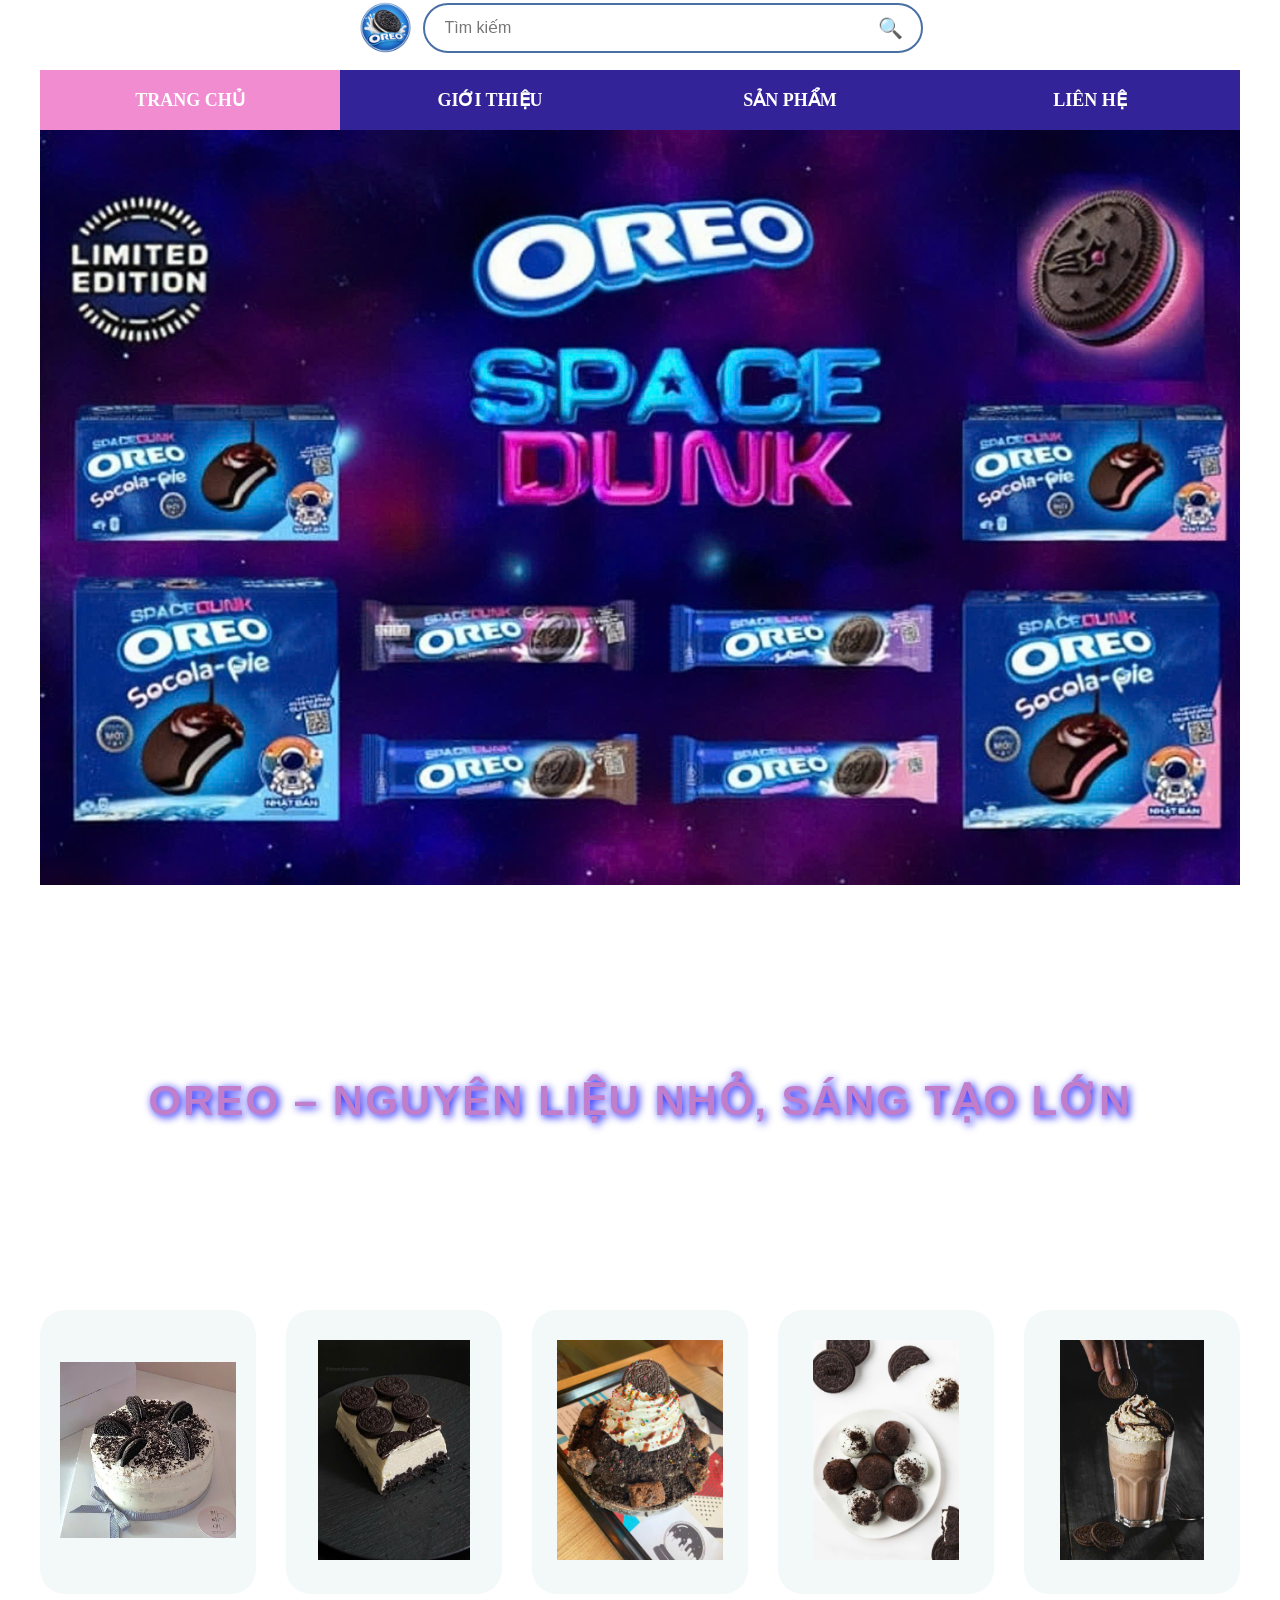
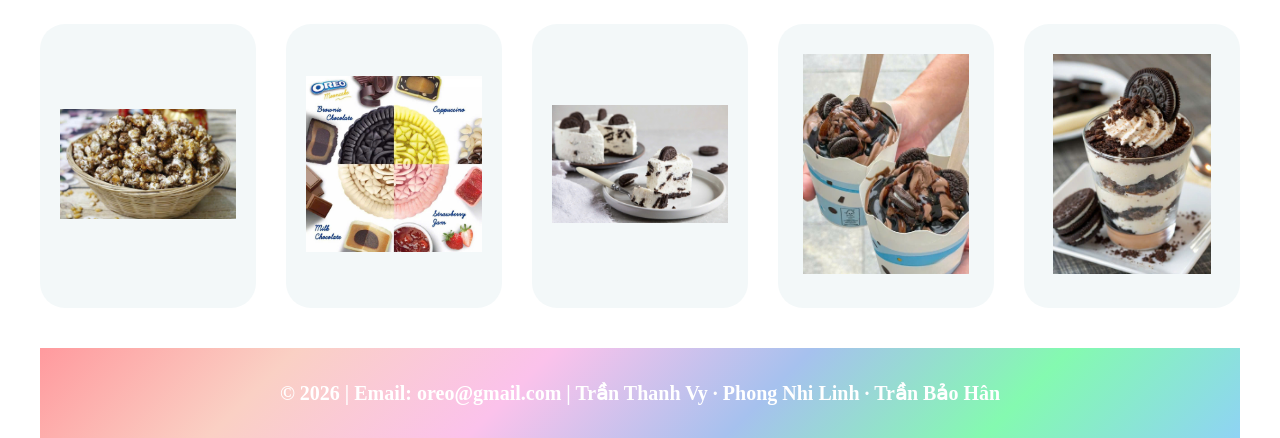
==== index.html @ ffbd2dd5 "Add files via upload" ====
<!doctype html>
<html>
<head>
	
<meta charset="utf-8">
<meta name="viewport" content="width=device-width, initial-scale=1.0">
<title>Oreo-Trang chủ</title>
	<link rel="icon" type="image/png" href="images/logo-oreo.png">
	<link rel="stylesheet" type="text/css" href="dinhdangoreotrang1.css">
	<script language="javascript" src="kiemtraoreotrang1.js"></script>

</head>

<body>
		<div class="search-wrap">
   	 <img src="images/logo-oreo.png" alt="logo">

		<div class="search-box">
    	<input type="text" placeholder="Tìm kiếm">
    	<button>
       	 	🔍
    	</button>
		</div>
	</div>	
	<div class="menu-ngang">
				<ul>
					<li><a href="index.html" class="active">TRANG CHỦ</a></li>
					<li><a href="tranggth.html">GIỚI THIỆU</a></li>
					<li><a href="trangsp.html">SẢN PHẨM</a></li>
					<li><a href="tranglh.html">LIÊN HỆ</a></li>
				</ul>
	</div>
<div class="wrapper">
	<div class="header">
	
	
			<div class="banner"></div>
	</div>

	<div class="clear"></div>   
<div class="product-section">
	<h2>
    	Oreo – Nguyên liệu nhỏ, sáng tạo lớn
	</h2>
	
    <div class="product-grid">

        <div class="product-item">
            <img src="images/banhkem.jpg" onclick="openLightbox(this)">
        </div>

        <div class="product-item">
            <img src="images/banh.jpg" onclick="openLightbox(this)">
        </div>

        <div class="product-item">
            <img src="images/bingsuoreo.jpg" onclick="openLightbox(this)">
        </div>

        <div class="product-item">
            <img src="images/oreo ball.jpg" onclick="openLightbox(this)">
        </div>

        <div class="product-item">
            <img src="images/oreo hot chocolate.jpg" onclick="openLightbox(this)">
        </div>

        <div class="product-item">
            <img src="images/bap.jpg" onclick="openLightbox(this)">
        </div>
		<div class="product-item">
            <img src="images/trungthu.jpg" onclick="openLightbox(this)">
        </div>
		<div class="product-item">
            <img src="images/banh kem 1.jpg" onclick="openLightbox(this)">
        </div>
		<div class="product-item">
            <img src="images/kemmmm.jpg" onclick="openLightbox(this)">
        </div>
		<div class="product-item">
            <img src="images/banh 1.jpg" onclick="openLightbox(this)">
        </div>

    	</div>
	 	</div>
	</div>
	
	<div id="lightbox" onclick="closeLightbox()">
    <img id="lightbox-img">
</div>
	<footer>© 2026 | Email: oreo@gmail.com | Trần Thanh Vy · Phong Nhi Linh · Trần Bảo Hân</footer>
	<button id="topBtn" onclick="topBack()">🍪</button>
</body>
</html>
---- dinhdangoreotrang1.css ----
@charset "utf-8";
body 
{
	margin: auto;
    min-height: 100vh;
	width: 1200px;
	overflow-x: auto;
}
.clear
{
	clear: both;
}
.wrapper
{
	width: 100%;
    margin: 0;

}
.header
{
  width: 100%;
}

.banner 
{
  width: 100%;
	max-width: 1300px;
 background-size: cover;
  background-position: center;
	height: auto;
  min-height: 120VH;
  display: flex;
  justify-content: center;
  align-items: center;
  background-image: url("images/banner.jpg");
  background-size: contain;
  background-position: center top;
  background-repeat: no-repeat;
  
	position: relative;
}

@font-face {
    font-family: 'MyBaloo';
    src: url('../fonts/Baloo2-Bold.ttf');
}
h2 {
    width: 100%;
    font-family: 'Poppins', sans-serif;
    text-align: center;
	justify-content: center;
	display: flex;
    font-size: clamp(20px,4vw,42px);
    font-weight: 800;
    position: absolute;
	margin-top: 650px;
	top: 50%;
    transform: translate(-50%, -50%);
	left: 50%;
    color:#C17ECB;
	
    text-shadow: 2px 2px 8px blue;

    letter-spacing: 2px;
    text-transform: uppercase;
	
	@media (max-width: 768px){
    .slogan{
        font-size: 20px;
        width: 95%;
    }
	}
}

@keyframes holo {
    0% { background-position: 0%; }
    100% { background-position: 300%; }
}
* {
    margin: 0;
    padding: 0;
    box-sizing: border-box;
}

.menu-ngang {
    width: 100%;
    height: 60px;
    background:#322398;
}

.menu-ngang ul {
    width: 100%;
    height: 100%;
    display: flex;
	padding: 0;
    list-style: none;
}

/* chia đều */
.menu-ngang li {
    flex: 1;
}

/* link phủ kín ô */
.menu-ngang li a {
    width: 100%;
    height: 100%;
    display: flex;
    justify-content: center;
    align-items: center;
    color: white;
	padding: 0;
    font-size: 18px;
    font-weight: bold;
    text-decoration: none;
    transition: background 0.3s;
}


/* màu hồng lan hết */
.menu-ngang li a:hover,
.menu-ngang li.active a {
    background: #F18CD1;
    color: black;
}

.menu-ngang a{
    text-decoration: none;
    padding: 15px 30px;
    color: white;
    background: #322398;
}

.menu-ngang a:hover{
    background: #F18CD1;
}

.menu-ngang a.active{
    background: #F18CD1;
}

.search-wrap {
  display: flex;
  align-items: center;
  justify-content: center;   /* căn giữa cả cụm */
  gap: 10px;
  margin-bottom: 15px;
}

/* LOGO */
.search-wrap img {
  width: 55px;
  height: auto;
}

/* SEARCH BOX */
.search-box {
  width: 500px;
  height: 50px;

  display: flex;
  align-items: center;

  border: 2px solid #4a6fa5;
  border-radius: 30px;
  background: #fff;
  overflow: hidden;
}

/* INPUT – XOÁ KHUNG VUÔNG */
.search-box input {
  flex: 1;
  height: 100%;

  border: none !important;
  outline: none !important;
  background: transparent !important;
  box-shadow: none !important;

  padding: 0 20px;
  font-size: 16px;

  appearance: none;
  -webkit-appearance: none;
  -moz-appearance: none;
}

/* INPUT KHI FOCUS */
.search-box input:focus {
  border: none !important;
  outline: none !important;
  box-shadow: none !important;
}

/* NÚT SEARCH */
.search-box button {
  width: 60px;
  height: 100%;

  border: none;
  background: transparent;
  cursor: pointer;
  font-size: 20px;
}

/* HIỆU ỨNG HOVER */
.search-box:hover {
  box-shadow: 0 4px 12px rgba(0,0,0,0.15);
}

.product-section {
    width: 1200px;
    padding: 40px 0;
    background: #fff;
}

.product-grid {
    width: 1200px;
    display: grid;
    grid-template-columns: repeat(5, 1fr);
    gap: 30px;
	margin-top: 60px;
}

.product-item {
    background: #f3f8f9;
    border-radius: 25px;
    padding: 30px 20px;
    text-align: center;
}

.product-item img {
    max-width: 100%;
    height: 220px;
    object-fit: contain;
}
#lightbox {
    position: fixed;
    inset: 0;
    display: none;
    justify-content: center;
    align-items: center;
    z-index: 9999;

    background: linear-gradient(
        120deg,
        #00f5ff,
        #a855f7,
        #ff7ad9,
        #00ffcc
    );
    background-size: 400% 400%;
    animation: hologramBG 8s ease infinite;

    backdrop-filter: blur(8px);
}

/* ẢNH PHÓNG TO */
#lightbox img {
    max-width: 75%;
    max-height: 75%;
    border-radius: 22px;

    box-shadow:
        0 0 25px rgba(255,255,255,0.6),
        0 0 60px rgba(168,85,247,0.8),
        0 0 120px rgba(0,245,255,0.6);

    animation: zoomHolo 0.35s ease;
}

/* animation nền hologram */
@keyframes hologramBG {
    0%   { background-position: 0% 50%; }
    50%  { background-position: 100% 50%; }
    100% { background-position: 0% 50%; }
}

/* animation zoom ảnh */
@keyframes zoomHolo {
    from {
        transform: scale(0.6);
        opacity: 0;
    }
    to {
        transform: scale(1);
        opacity: 1;
    }
}

/* hover ảnh ban đầu */
.product-item img {
    cursor: pointer;
    transition: transform 0.3s ease, box-shadow 0.3s ease;
}

#topBtn {
  position: fixed;
  bottom: 25px;
  right: 25px;
  width: 65px;
  height: 65px;
  border-radius: 50%;
  background: rgba(255,255,255,0.6);
  backdrop-filter: blur(10px);
  border: 1px solid rgba(255,255,255,0.4);
  font-size: 20px;
  display: none;
  cursor: pointer;
}

.product-item img:hover {
    transform: scale(1.05);
    box-shadow: 0 10px 25px rgba(168,85,247,0.4);
}

footer
{
	background:linear-gradient(
    135deg,
    #ff9a9e,
    #fad0c4,
    #fbc2eb,
    #a6c1ee,
    #84fab0,
    #8fd3f4
  );
	display: flex;
    justify-content: center;
    align-items: center;
	color: white;
	height: 90px;
	font-size: 20px;
	line-height: 90px;
	font-weight: bold;
}
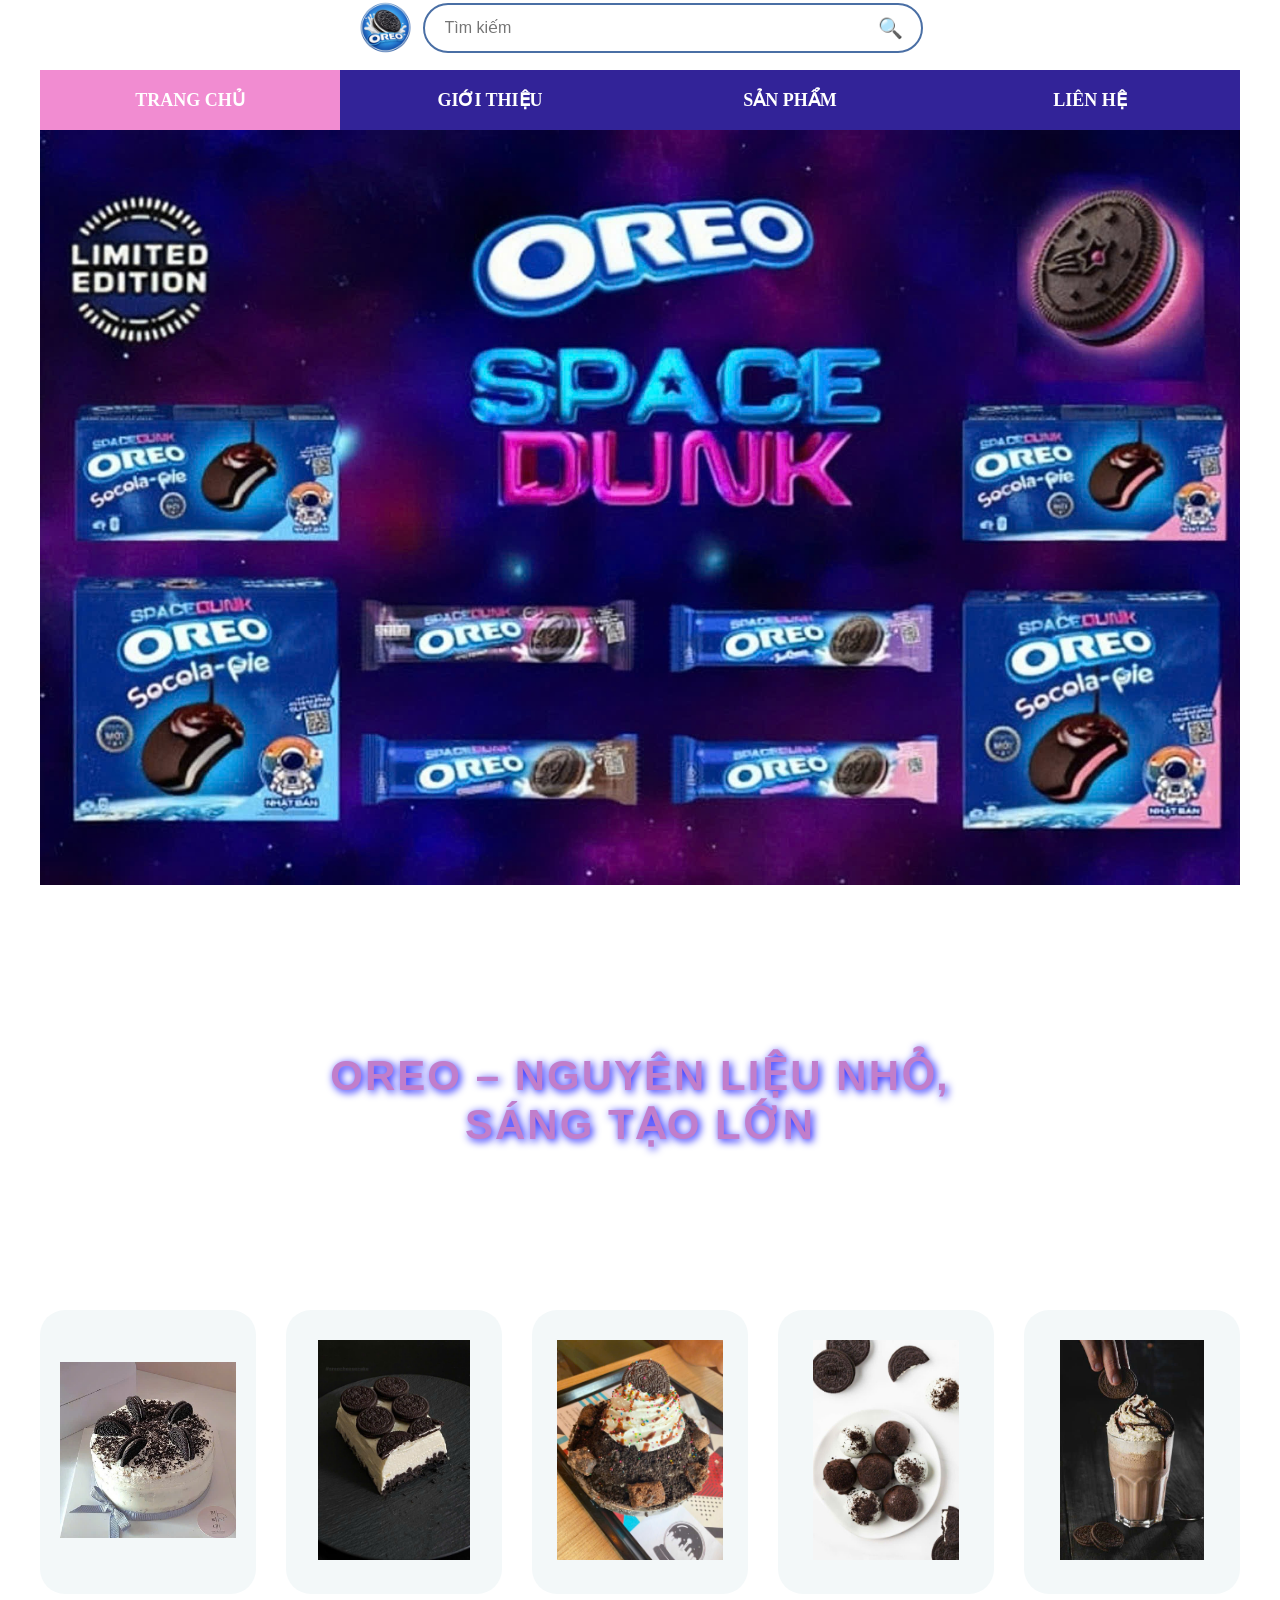
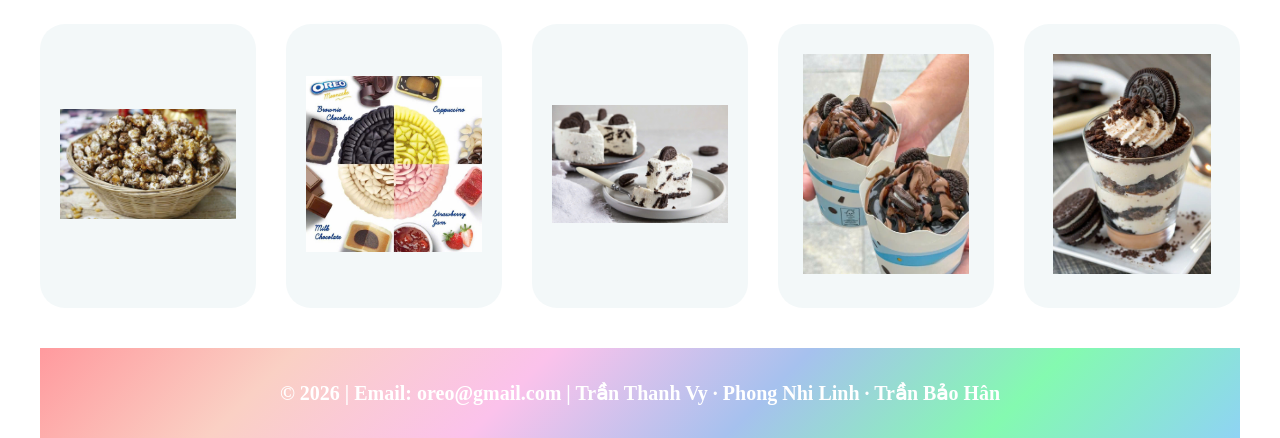
==== commit 1b171450: "Add files via upload" ====
--- a/dinhdangoreotrang1.css
+++ b/dinhdangoreotrang1.css
@@ -45,32 +45,21 @@
     src: url('../fonts/Baloo2-Bold.ttf');
 }
 h2 {
-    width: 100%;
     font-family: 'Poppins', sans-serif;
     text-align: center;
-	justify-content: center;
-	display: flex;
     font-size: clamp(20px,4vw,42px);
     font-weight: 800;
     position: absolute;
+    top: 50%;
+    left: 50%;
 	margin-top: 650px;
-	top: 50%;
     transform: translate(-50%, -50%);
-	left: 50%;
-    color:#C17ECB;
-	
+    color: #C17ECB;
     text-shadow: 2px 2px 8px blue;
-
     letter-spacing: 2px;
     text-transform: uppercase;
-	
-	@media (max-width: 768px){
-    .slogan{
-        font-size: 20px;
-        width: 95%;
-    }
-	}
-}
+}
+
 
 @keyframes holo {
     0% { background-position: 0%; }
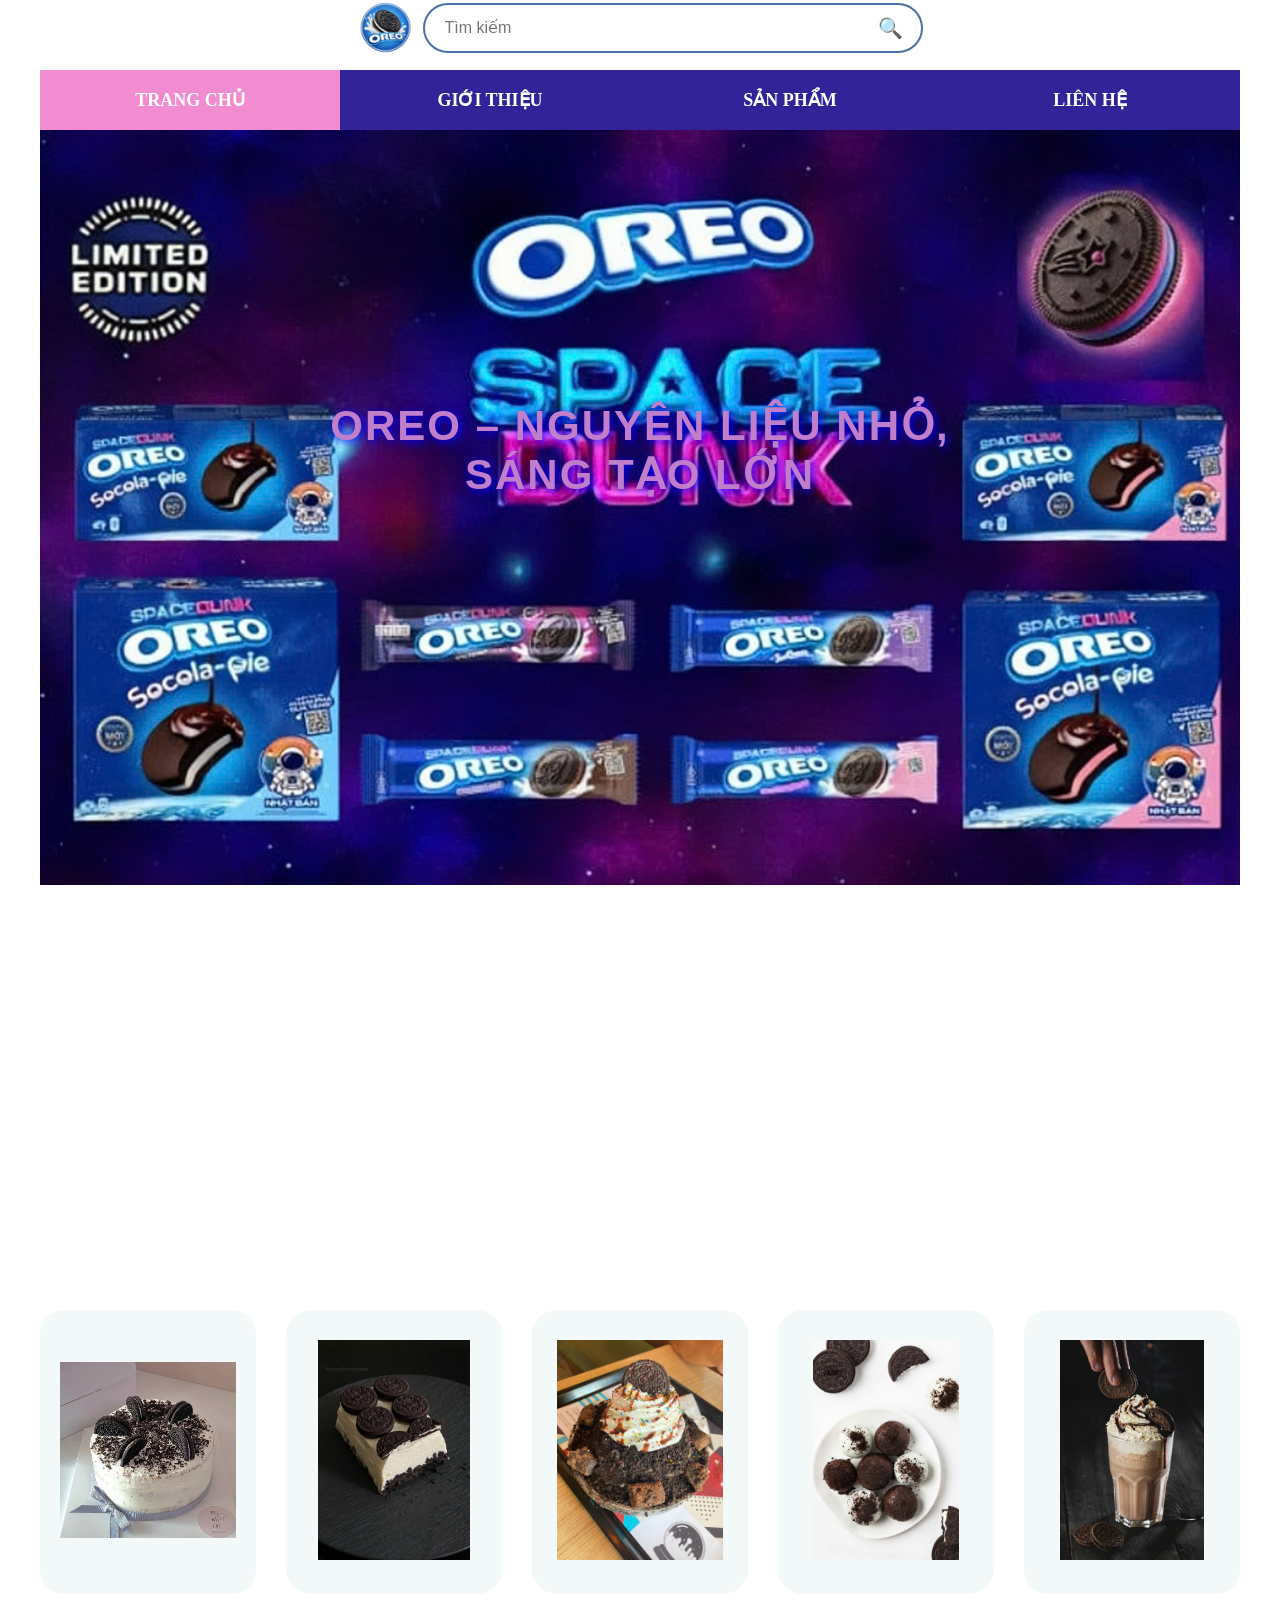
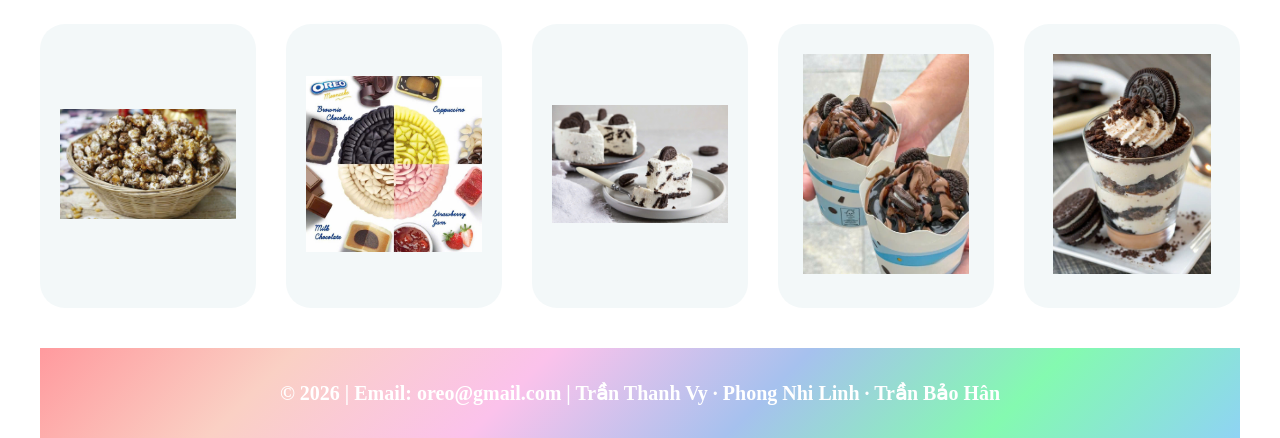
==== commit c8fe3074: "Add files via upload" ====
--- a/index.html
+++ b/index.html
@@ -39,11 +39,12 @@
 
 	<div class="clear"></div>   
 <div class="product-section">
-	<h2>
+	
+	
+    <div class="product-grid">
+		<h2>
     	Oreo – Nguyên liệu nhỏ, sáng tạo lớn
 	</h2>
-	
-    <div class="product-grid">
 
         <div class="product-item">
             <img src="images/banhkem.jpg" onclick="openLightbox(this)">
--- a/dinhdangoreotrang1.css
+++ b/dinhdangoreotrang1.css
@@ -52,7 +52,6 @@
     position: absolute;
     top: 50%;
     left: 50%;
-	margin-top: 650px;
     transform: translate(-50%, -50%);
     color: #C17ECB;
     text-shadow: 2px 2px 8px blue;
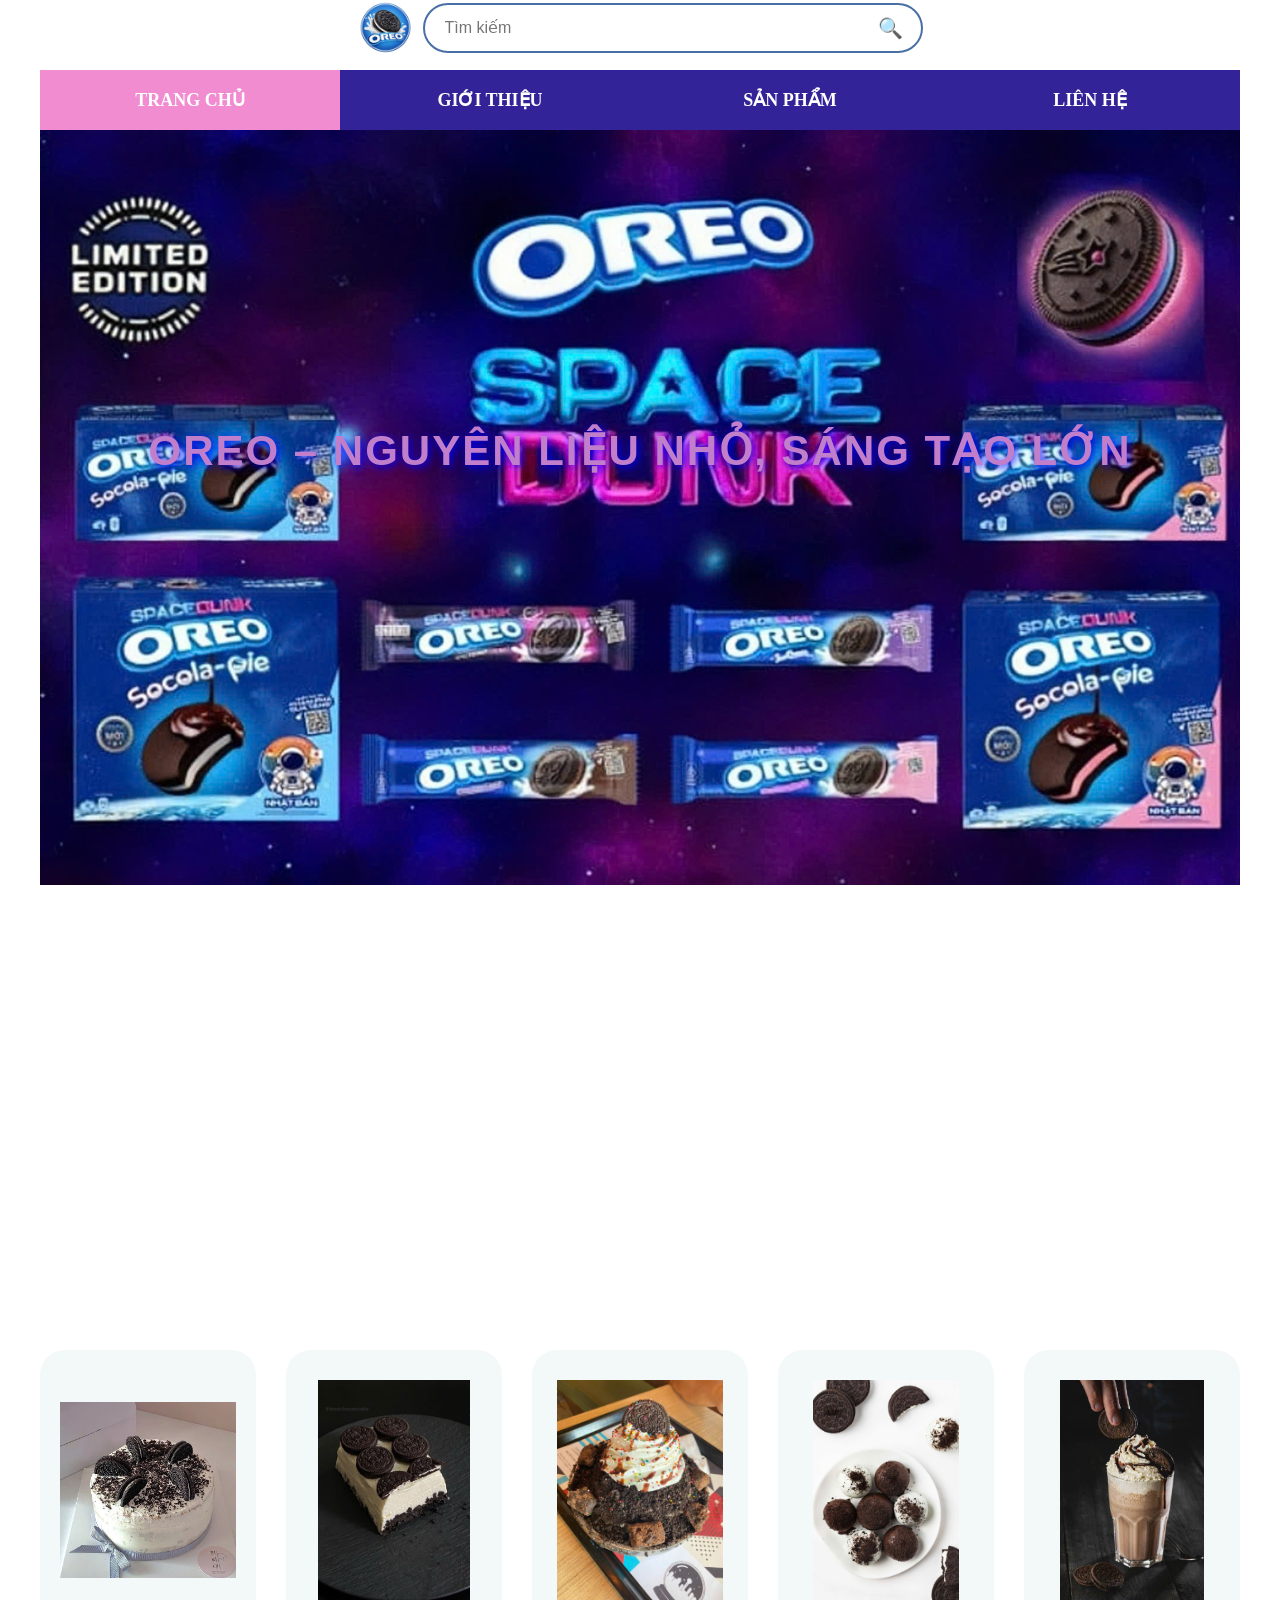
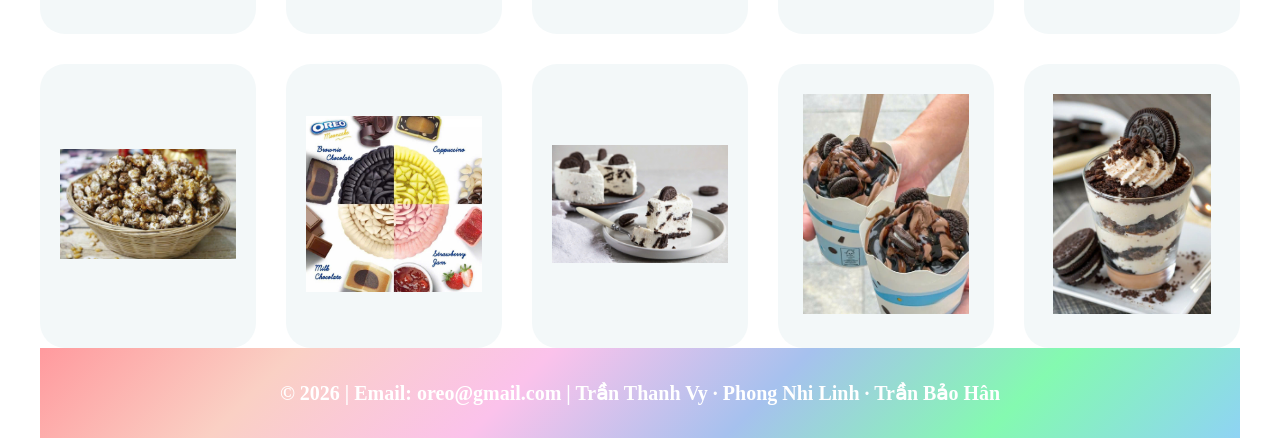
==== commit e1a65a39: "Add files via upload" ====
--- a/index.html
+++ b/index.html
@@ -35,17 +35,16 @@
 	
 	
 			<div class="banner"></div>
+	<div class="product-section">
+		<h2>
+    	Oreo – Nguyên liệu nhỏ, sáng tạo lớn
+		</h2>	 	
+	</div>
 	</div>
 
 	<div class="clear"></div>   
-<div class="product-section">
-	
-	
+
     <div class="product-grid">
-		<h2>
-    	Oreo – Nguyên liệu nhỏ, sáng tạo lớn
-	</h2>
-
         <div class="product-item">
             <img src="images/banhkem.jpg" onclick="openLightbox(this)">
         </div>
@@ -83,7 +82,7 @@
         </div>
 
     	</div>
-	 	</div>
+
 	</div>
 	
 	<div id="lightbox" onclick="closeLightbox()">
--- a/dinhdangoreotrang1.css
+++ b/dinhdangoreotrang1.css
@@ -45,6 +45,7 @@
     src: url('../fonts/Baloo2-Bold.ttf');
 }
 h2 {
+	width: 1200px;
     font-family: 'Poppins', sans-serif;
     text-align: center;
     font-size: clamp(20px,4vw,42px);
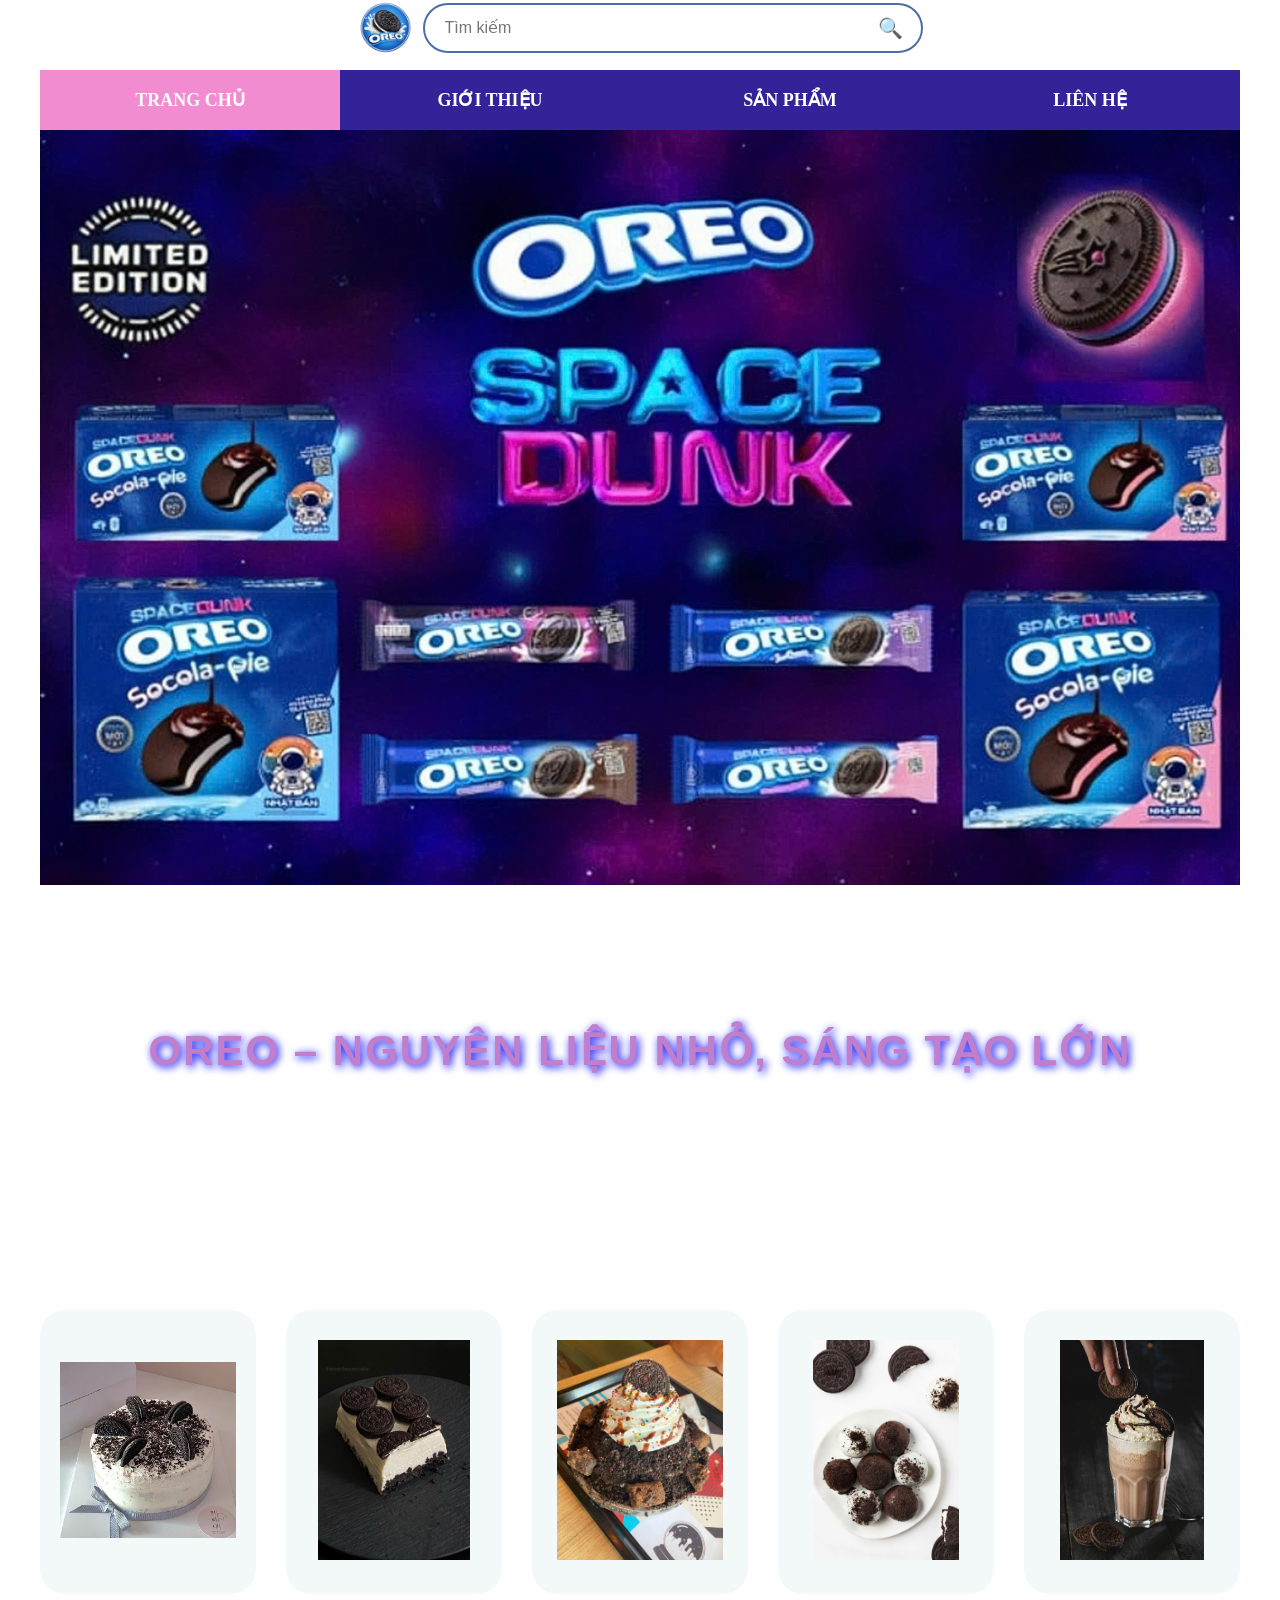
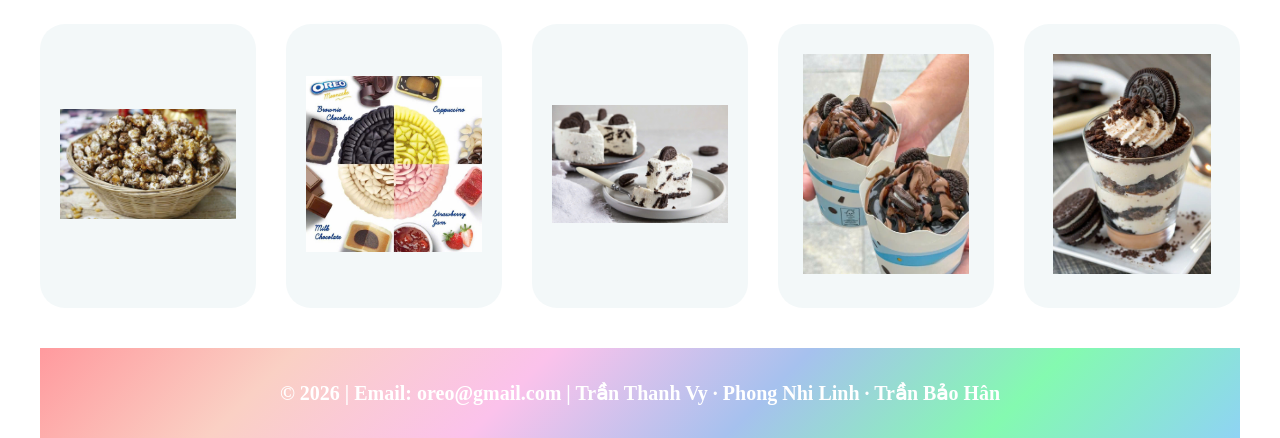
==== commit fd2c6cb9: "Add files via upload" ====
--- a/index.html
+++ b/index.html
@@ -32,18 +32,13 @@
 	</div>
 <div class="wrapper">
 	<div class="header">
-	
-	
 			<div class="banner"></div>
+	</div>
+	<div class="clear"></div>   
 	<div class="product-section">
 		<h2>
     	Oreo – Nguyên liệu nhỏ, sáng tạo lớn
-		</h2>	 	
-	</div>
-	</div>
-
-	<div class="clear"></div>   
-
+		</h2>
     <div class="product-grid">
         <div class="product-item">
             <img src="images/banhkem.jpg" onclick="openLightbox(this)">
@@ -82,7 +77,7 @@
         </div>
 
     	</div>
-
+	</div>
 	</div>
 	
 	<div id="lightbox" onclick="closeLightbox()">
--- a/dinhdangoreotrang1.css
+++ b/dinhdangoreotrang1.css
@@ -50,6 +50,7 @@
     text-align: center;
     font-size: clamp(20px,4vw,42px);
     font-weight: 800;
+	margin-top: 600px;
     position: absolute;
     top: 50%;
     left: 50%;
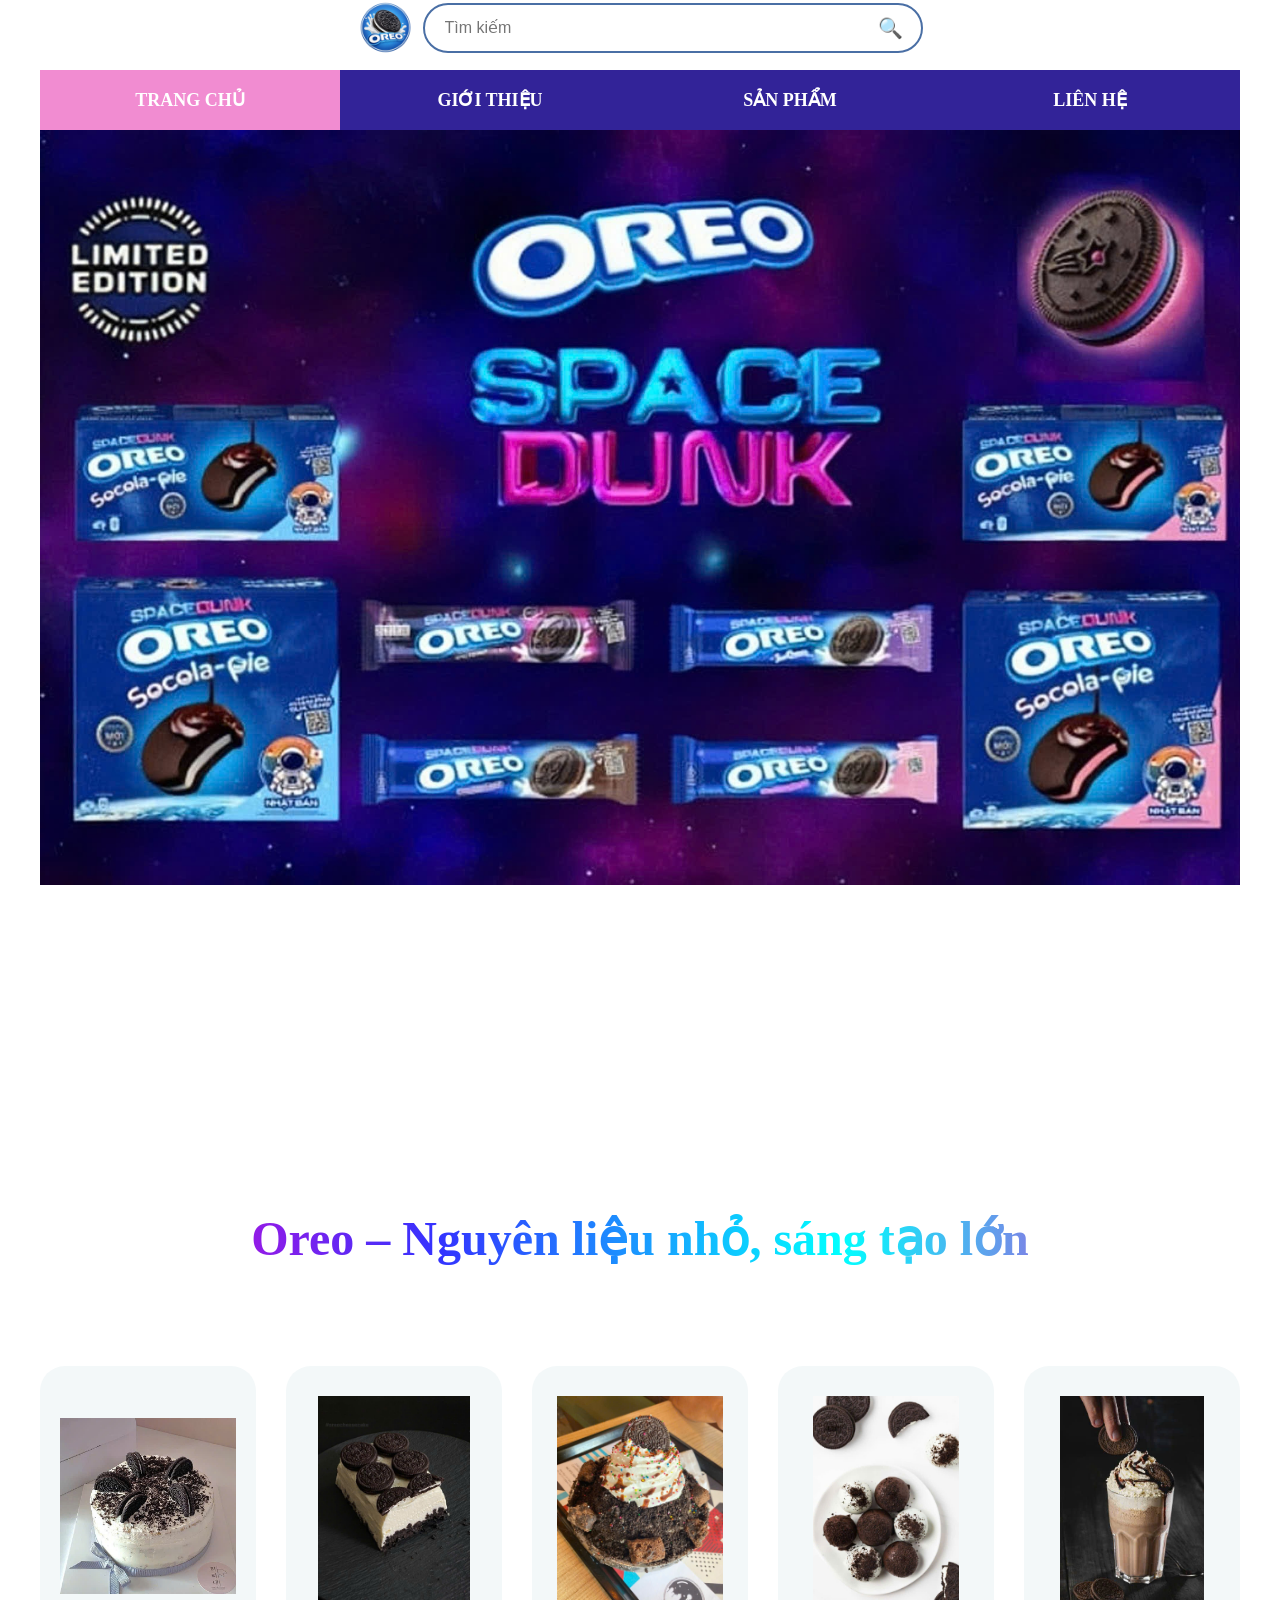
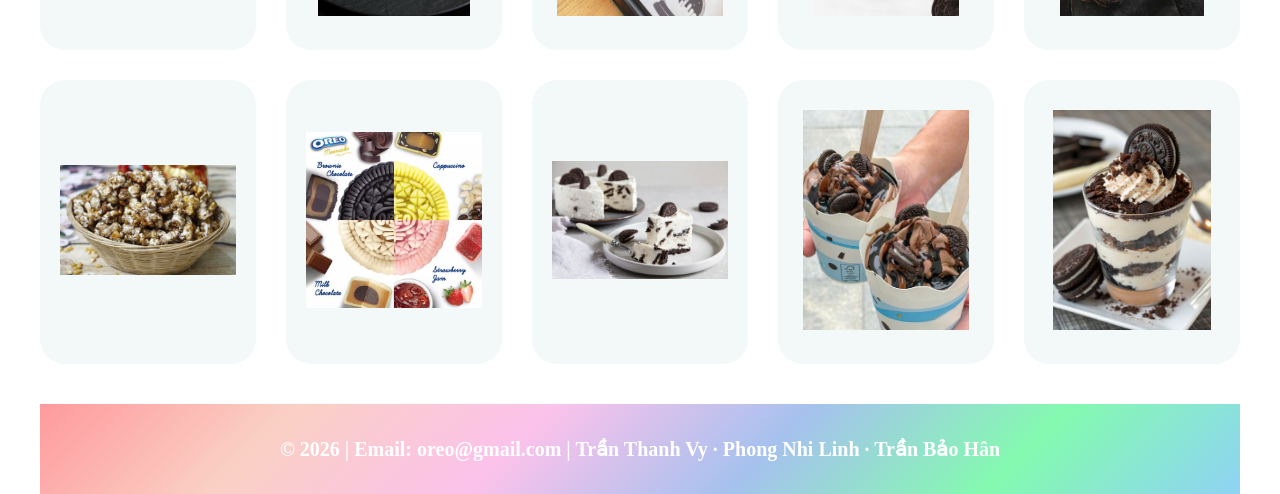
==== commit 4e2e73a1: "Add files via upload" ====
--- a/index.html
+++ b/index.html
@@ -33,12 +33,10 @@
 <div class="wrapper">
 	<div class="header">
 			<div class="banner"></div>
+		<h2 class="slogan">Oreo – Nguyên liệu nhỏ, sáng tạo lớn</h2>
 	</div>
-	<div class="clear"></div>   
+	</div> 
 	<div class="product-section">
-		<h2>
-    	Oreo – Nguyên liệu nhỏ, sáng tạo lớn
-		</h2>
     <div class="product-grid">
         <div class="product-item">
             <img src="images/banhkem.jpg" onclick="openLightbox(this)">
@@ -78,7 +76,7 @@
 
     	</div>
 	</div>
-	</div>
+	
 	
 	<div id="lightbox" onclick="closeLightbox()">
     <img id="lightbox-img">
--- a/dinhdangoreotrang1.css
+++ b/dinhdangoreotrang1.css
@@ -25,7 +25,6 @@
 {
   width: 100%;
 	max-width: 1300px;
- background-size: cover;
   background-position: center;
 	height: auto;
   min-height: 120VH;
@@ -44,21 +43,14 @@
     font-family: 'MyBaloo';
     src: url('../fonts/Baloo2-Bold.ttf');
 }
-h2 {
-	width: 1200px;
-    font-family: 'Poppins', sans-serif;
+.slogan {
+    font-size: clamp(28px, 6vw, 48px);
+    font-weight: 800;
+    background: linear-gradient(90deg,#ff00cc,#3333ff,#00ffff,#ff00cc);
+    -webkit-background-clip: text;
+    -webkit-text-fill-color: transparent;
+    animation: holo 8s linear infinite;
     text-align: center;
-    font-size: clamp(20px,4vw,42px);
-    font-weight: 800;
-	margin-top: 600px;
-    position: absolute;
-    top: 50%;
-    left: 50%;
-    transform: translate(-50%, -50%);
-    color: #C17ECB;
-    text-shadow: 2px 2px 8px blue;
-    letter-spacing: 2px;
-    text-transform: uppercase;
 }
 
 
